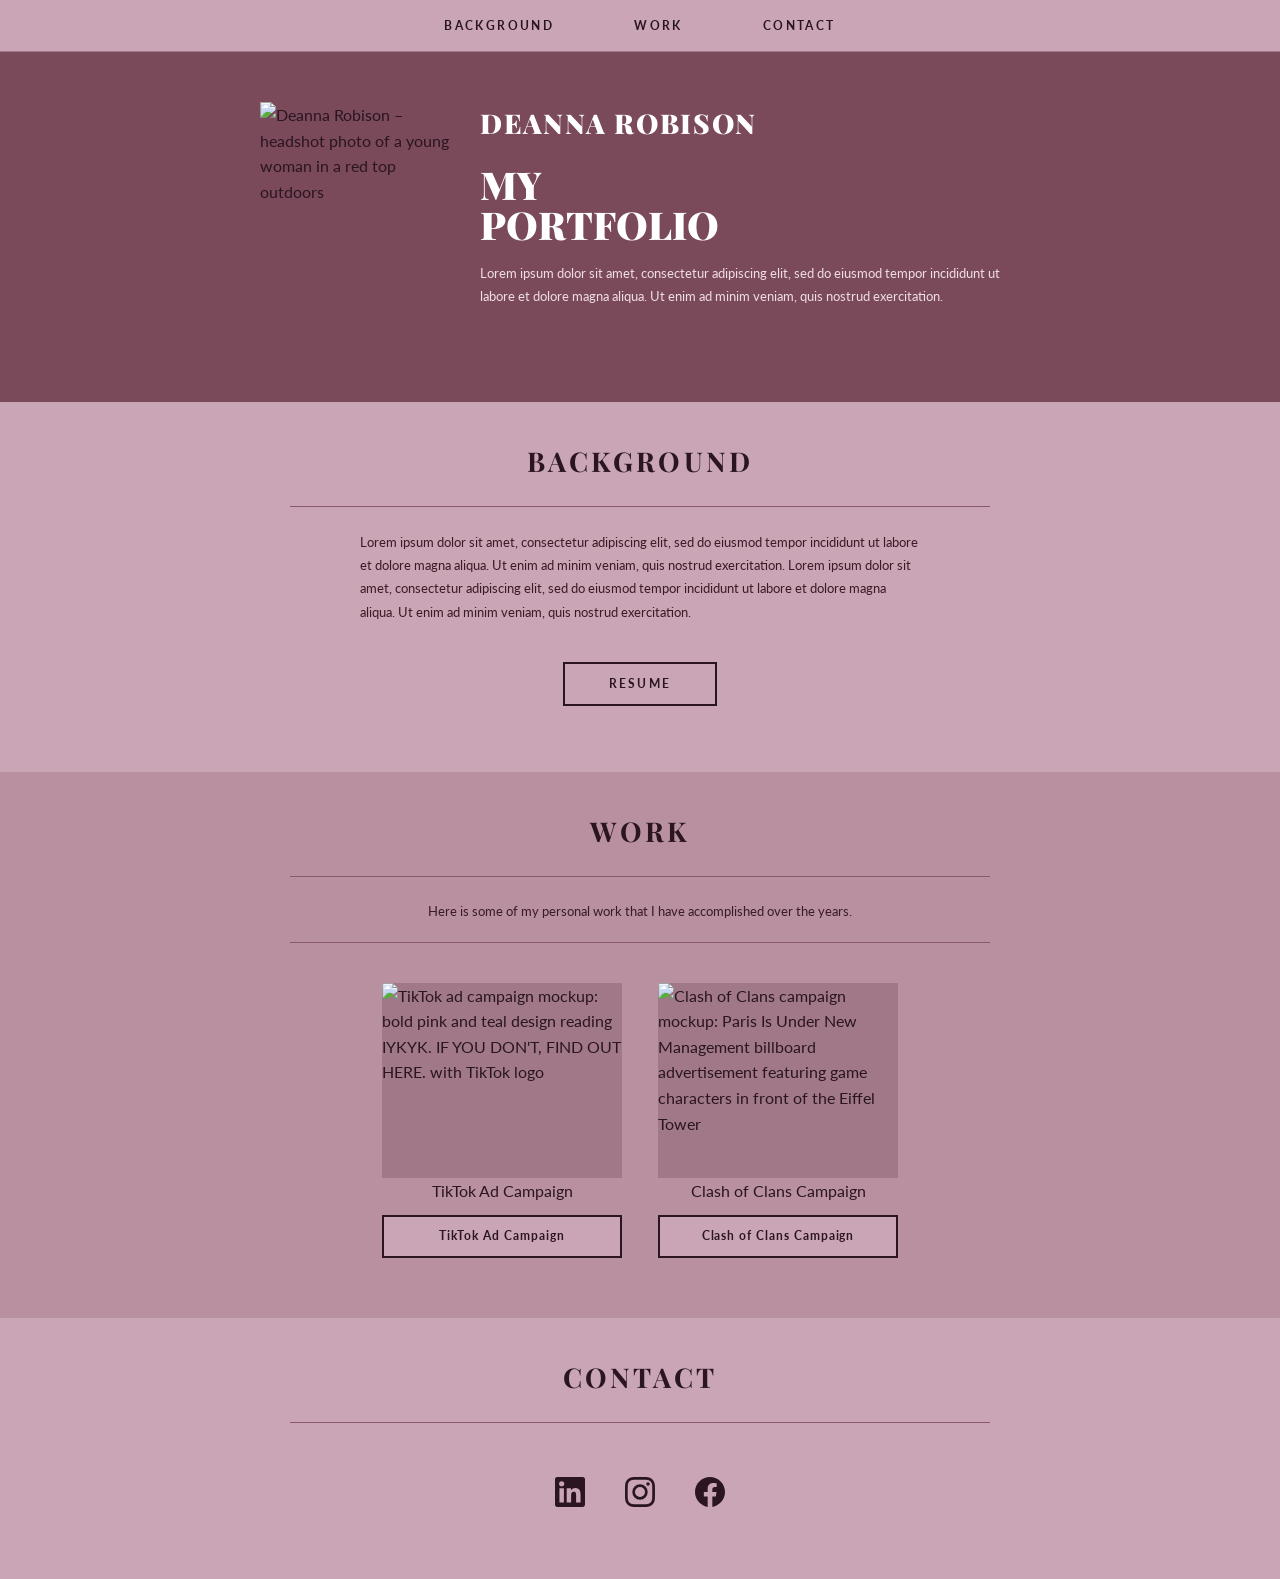
==== index.html @ 95b5bf56 "first commit" ====
<!DOCTYPE html>
<html lang="en">
<head>
  <meta charset="UTF-8" />
  <meta name="viewport" content="width=device-width, initial-scale=1.0" />
  <title>Deanna Robison – Portfolio</title>
  <link rel="stylesheet" href="style.css" />
</head>
<body>

  <!-- NAV -->
  <nav class="nav">
    <a href="#background" class="nav-link">BACKGROUND</a>
    <a href="#work" class="nav-link">WORK</a>
    <a href="#contact" class="nav-link">CONTACT</a>
  </nav>

  <!-- HERO -->
  <section class="hero" id="home">
    <div class="hero-inner">
      <div class="hero-photo">
        <img src="images/deanna-photo.jpg" alt="Deanna Robison – headshot photo of a young woman in a red top outdoors" />
      </div>
      <div class="hero-text">
        <h1 class="hero-name">DEANNA ROBISON</h1>
        <h2 class="hero-title">MY<br>PORTFOLIO</h2>
        <p class="hero-desc">Lorem ipsum dolor sit amet, consectetur adipiscing elit, sed do eiusmod tempor incididunt ut labore et dolore magna aliqua. Ut enim ad minim veniam, quis nostrud exercitation.</p>
      </div>
    </div>
  </section>

  <!-- BACKGROUND -->
  <section class="background-section" id="background">
    <h2 class="section-heading">BACKGROUND</h2>
    <div class="section-divider"></div>
    <p class="background-text">
      Lorem ipsum dolor sit amet, consectetur adipiscing elit, sed do eiusmod tempor incididunt ut labore et dolore magna aliqua. Ut enim ad minim veniam, quis nostrud exercitation. Lorem ipsum dolor sit amet, consectetur adipiscing elit, sed do eiusmod tempor incididunt ut labore et dolore magna aliqua. Ut enim ad minim veniam, quis nostrud exercitation.
    </p>
    <div class="resume-btn-wrap">
      <a href="#" class="btn-outline">RESUME</a>
    </div>
  </section>

  <!-- WORK -->
  <section class="work-section" id="work">
    <h2 class="section-heading">WORK</h2>
    <div class="section-divider"></div>
    <p class="work-intro">Here is some of my personal work that I have accomplished over the years.</p>
    <div class="section-divider"></div>

    <div class="work-grid">
      <!-- TikTok Card -->
      <div class="work-card">
        <div class="work-card-img">
          <img src="images/tiktok-ad.jpg" alt="TikTok ad campaign mockup: bold pink and teal design reading IYKYK. IF YOU DON'T, FIND OUT HERE. with TikTok logo" />
        </div>
        <p class="work-card-label">TikTok Ad Campaign</p>
        <a href="tiktok.html" class="btn-card">TikTok Ad Campaign</a>
      </div>

      <!-- Clash of Clans Card -->
      <div class="work-card">
        <div class="work-card-img">
          <img src="images/clash-ad.jpg" alt="Clash of Clans campaign mockup: Paris Is Under New Management billboard advertisement featuring game characters in front of the Eiffel Tower" />
        </div>
        <p class="work-card-label">Clash of Clans Campaign</p>
        <a href="clash.html" class="btn-card">Clash of Clans Campaign</a>
      </div>
    </div>
  </section>

  <!-- CONTACT -->
  <section class="contact-section" id="contact">
    <h2 class="section-heading">CONTACT</h2>
    <div class="section-divider"></div>
    <div class="social-links">
      <a href="https://www.linkedin.com/in/deanna-robison-2467712a8/" target="_blank" rel="noopener" class="social-icon" aria-label="LinkedIn">
        <svg xmlns="http://www.w3.org/2000/svg" viewBox="0 0 24 24" fill="currentColor"><path d="M20.447 20.452h-3.554v-5.569c0-1.328-.027-3.037-1.852-3.037-1.853 0-2.136 1.445-2.136 2.939v5.667H9.351V9h3.414v1.561h.046c.477-.9 1.637-1.85 3.37-1.85 3.601 0 4.267 2.37 4.267 5.455v6.286zM5.337 7.433a2.062 2.062 0 0 1-2.063-2.065 2.064 2.064 0 1 1 2.063 2.065zm1.782 13.019H3.555V9h3.564v11.452zM22.225 0H1.771C.792 0 0 .774 0 1.729v20.542C0 23.227.792 24 1.771 24h20.451C23.2 24 24 23.227 24 22.271V1.729C24 .774 23.2 0 22.222 0h.003z"/></svg>
      </a>
      <a href="https://www.instagram.com/deannarobisonn/" target="_blank" rel="noopener" class="social-icon" aria-label="Instagram">
        <svg xmlns="http://www.w3.org/2000/svg" viewBox="0 0 24 24" fill="currentColor"><path d="M12 2.163c3.204 0 3.584.012 4.85.07 3.252.148 4.771 1.691 4.919 4.919.058 1.265.069 1.645.069 4.849 0 3.205-.012 3.584-.069 4.849-.149 3.225-1.664 4.771-4.919 4.919-1.266.058-1.644.07-4.85.07-3.204 0-3.584-.012-4.849-.07-3.26-.149-4.771-1.699-4.919-4.92-.058-1.265-.07-1.644-.07-4.849 0-3.204.013-3.583.07-4.849.149-3.227 1.664-4.771 4.919-4.919 1.266-.057 1.645-.069 4.849-.069zM12 0C8.741 0 8.333.014 7.053.072 2.695.272.273 2.69.073 7.052.014 8.333 0 8.741 0 12c0 3.259.014 3.668.072 4.948.2 4.358 2.618 6.78 6.98 6.98C8.333 23.986 8.741 24 12 24c3.259 0 3.668-.014 4.948-.072 4.354-.2 6.782-2.618 6.979-6.98.059-1.28.073-1.689.073-4.948 0-3.259-.014-3.667-.072-4.947-.196-4.354-2.617-6.78-6.979-6.98C15.668.014 15.259 0 12 0zm0 5.838a6.162 6.162 0 1 0 0 12.324 6.162 6.162 0 0 0 0-12.324zM12 16a4 4 0 1 1 0-8 4 4 0 0 1 0 8zm6.406-11.845a1.44 1.44 0 1 0 0 2.881 1.44 1.44 0 0 0 0-2.881z"/></svg>
      </a>
      <a href="https://www.facebook.com/bob.adele.10" target="_blank" rel="noopener" class="social-icon" aria-label="Facebook">
        <svg xmlns="http://www.w3.org/2000/svg" viewBox="0 0 24 24" fill="currentColor"><path d="M24 12.073c0-6.627-5.373-12-12-12s-12 5.373-12 12c0 5.99 4.388 10.954 10.125 11.854v-8.385H7.078v-3.47h3.047V9.43c0-3.007 1.792-4.669 4.533-4.669 1.312 0 2.686.235 2.686.235v2.953H15.83c-1.491 0-1.956.925-1.956 1.874v2.25h3.328l-.532 3.47h-2.796v8.385C19.612 23.027 24 18.062 24 12.073z"/></svg>
      </a>
    </div>
  </section>

</body>
</html>
---- style.css ----
/* =============================================
   DEANNA ROBISON – PORTFOLIO
   ============================================= */

@import url('https://fonts.googleapis.com/css2?family=Playfair+Display:wght@400;700;900&family=Lato:wght@300;400;700&display=swap');

/* --- Reset --- */
*, *::before, *::after {
  box-sizing: border-box;
  margin: 0;
  padding: 0;
}

html {
  scroll-behavior: smooth;
}

body {
  font-family: 'Lato', sans-serif;
  background-color: #c9a5b5;
  color: #2a1520;
  line-height: 1.6;
}

img {
  display: block;
  max-width: 100%;
  height: auto;
}

a {
  text-decoration: none;
  color: inherit;
}

/* =============================================
   NAVIGATION
   ============================================= */
.nav {
  position: sticky;
  top: 0;
  z-index: 100;
  display: flex;
  justify-content: center;
  align-items: center;
  gap: 80px;
  background-color: #c9a5b5;
  padding: 16px 20px;
  border-bottom: 1px solid #a07888;
}

.nav-link {
  font-family: 'Lato', sans-serif;
  font-size: 0.75rem;
  font-weight: 700;
  letter-spacing: 0.2em;
  color: #2a1520;
  text-transform: uppercase;
}

.nav-link:hover {
  color: #5c2d3e;
}

/* =============================================
   HERO
   ============================================= */
.hero {
  background-color: #7a4a5a;
  padding: 50px 50px;
}

.hero-inner {
  display: flex;
  flex-direction: row;
  align-items: flex-start;
  gap: 30px;
  max-width: 760px;
  margin: 0 auto;
}

.hero-photo {
  flex-shrink: 0;
  width: 190px;
}

.hero-photo img {
  width: 190px;
  height: 250px;
  object-fit: cover;
  object-position: top center;
  display: block;
}

.hero-text {
  flex: 1;
}

.hero-name {
  font-family: 'Playfair Display', serif;
  font-size: 1.7rem;
  font-weight: 900;
  color: #ffffff;
  letter-spacing: 0.06em;
  margin-bottom: 18px;
}

.hero-title {
  font-family: 'Playfair Display', serif;
  font-size: 2.4rem;
  font-weight: 900;
  line-height: 1.05;
  color: #ffffff;
  margin-bottom: 18px;
}

.hero-desc {
  font-size: 0.8rem;
  color: #f0dde5;
  line-height: 1.75;
}

/* =============================================
   BACKGROUND SECTION
   ============================================= */
.background-section {
  background-color: #c9a5b5;
  padding-bottom: 50px;
}

.section-heading {
  font-family: 'Playfair Display', serif;
  font-size: 1.7rem;
  font-weight: 700;
  letter-spacing: 0.12em;
  text-align: center;
  color: #2a1520;
  padding: 38px 20px 22px;
}

.section-divider {
  width: 88%;
  max-width: 700px;
  height: 1px;
  background-color: #8a5a6a;
  margin: 0 auto 24px;
}

.background-text {
  font-size: 0.82rem;
  line-height: 1.78;
  color: #3a1a25;
  max-width: 640px;
  margin: 0 auto 32px;
  padding: 0 40px;
}

.resume-btn-wrap {
  text-align: center;
  padding: 6px 0 16px;
}

.btn-outline {
  display: inline-block;
  padding: 10px 44px;
  border: 2px solid #2a1520;
  font-family: 'Lato', sans-serif;
  font-size: 0.78rem;
  font-weight: 700;
  letter-spacing: 0.18em;
  color: #2a1520;
  background-color: transparent;
  cursor: pointer;
  transition: background-color 0.2s, color 0.2s;
}

.btn-outline:hover {
  background-color: #2a1520;
  color: #ffffff;
}

/* =============================================
   WORK SECTION
   ============================================= */
.work-section {
  background-color: #b8909f;
  padding-bottom: 60px;
}

.work-intro {
  font-size: 0.82rem;
  text-align: center;
  color: #3a1a25;
  padding: 0 20px 20px;
}

.work-grid {
  display: flex;
  flex-direction: row;
  justify-content: center;
  align-items: flex-start;
  gap: 36px;
  flex-wrap: wrap;
  padding: 16px 40px 0;
  max-width: 800px;
  margin: 0 auto;
}

.work-card {
  display: flex;
  flex-direction: column;
  align-items: center;
  width: 240px;
}

.work-card-img {
  width: 240px;
  height: 195px;
  overflow: hidden;
  background-color: #a07888;
}

.work-card-img img {
  width: 100%;
  height: 100%;
  object-fit: cover;
  object-position: top center;
}

.btn-card {
  display: block;
  width: 240px;
  padding: 10px 10px;
  border: 2px solid #2a1520;
  font-family: 'Lato', sans-serif;
  font-size: 0.74rem;
  font-weight: 700;
  letter-spacing: 0.08em;
  text-align: center;
  color: #2a1520;
  background-color: #c9a5b5;
  margin-top: 12px;
  transition: background-color 0.2s, color 0.2s;
}

.btn-card:hover {
  background-color: #2a1520;
  color: #ffffff;
}

/* =============================================
   CONTACT SECTION
   ============================================= */
.contact-section {
  background-color: #c9a5b5;
  padding-bottom: 60px;
}

.social-links {
  display: flex;
  flex-direction: row;
  justify-content: center;
  align-items: center;
  gap: 36px;
  padding: 28px 20px 10px;
}

.social-icon {
  display: flex;
  align-items: center;
  justify-content: center;
  width: 34px;
  height: 34px;
  color: #2a1520;
  transition: color 0.2s, transform 0.2s;
}

.social-icon svg {
  width: 30px;
  height: 30px;
}

.social-icon:hover {
  color: #5c2d3e;
  transform: translateY(-2px);
}

/* =============================================
   CAMPAIGN PAGES
   ============================================= */
.campaign-page {
  min-height: 100vh;
  background-color: #c9a5b5;
}

.campaign-hero {
  background-color: #7a4a5a;
  padding: 60px 40px;
  text-align: center;
}

.campaign-hero h1 {
  font-family: 'Playfair Display', serif;
  font-size: 2.2rem;
  font-weight: 900;
  color: #ffffff;
  letter-spacing: 0.06em;
  margin-bottom: 16px;
}

.campaign-hero p {
  font-size: 0.88rem;
  color: #f0dde5;
  max-width: 580px;
  margin: 0 auto;
  line-height: 1.72;
}

.campaign-body {
  max-width: 780px;
  margin: 0 auto;
  padding: 50px 36px 80px;
  background-color: #c9a5b5;
}

.campaign-image-wrap {
  width: 100%;
  max-width: 460px;
  margin: 0 auto 40px;
  overflow: hidden;
  background-color: #b08090;
}

.campaign-image-wrap img {
  width: 100%;
  height: 340px;
  object-fit: cover;
  object-position: top;
}

.campaign-body h2 {
  font-family: 'Playfair Display', serif;
  font-size: 1.4rem;
  font-weight: 700;
  color: #2a1520;
  margin-bottom: 12px;
  margin-top: 28px;
}

.campaign-body h2:first-of-type {
  margin-top: 0;
}

.campaign-body p {
  font-size: 0.83rem;
  color: #3a1a25;
  line-height: 1.8;
  margin-bottom: 10px;
}

.back-btn-wrap {
  text-align: center;
  padding-top: 36px;
}

.campaign-social {
  background-color: #b8909f;
  padding: 28px 20px 36px;
  display: flex;
  flex-direction: row;
  justify-content: center;
  align-items: center;
  gap: 36px;
}

/* =============================================
   TABLET – 1024px
   ============================================= */
@media (max-width: 1024px) {
  .nav {
    gap: 50px;
  }

  .hero {
    padding: 40px 30px;
  }

  .hero-photo {
    width: 160px;
  }

  .hero-photo img {
    width: 160px;
    height: 210px;
  }

  .hero-name {
    font-size: 1.4rem;
  }

  .hero-title {
    font-size: 2rem;
  }

  .work-grid {
    gap: 24px;
  }

  .work-card {
    width: 210px;
  }

  .work-card-img {
    width: 210px;
    height: 170px;
  }

  .btn-card {
    width: 210px;
  }
}

/* =============================================
   MOBILE – 470px
   ============================================= */
@media (max-width: 470px) {
  .nav {
    gap: 20px;
    padding: 12px 10px;
  }

  .nav-link {
    font-size: 0.65rem;
    letter-spacing: 0.12em;
  }

  .hero {
    padding: 28px 20px;
  }

  .hero-inner {
    flex-direction: column;
    align-items: center;
    text-align: center;
  }

  .hero-photo {
    width: 130px;
  }

  .hero-photo img {
    width: 130px;
    height: 170px;
  }

  .hero-name {
    font-size: 1.25rem;
  }

  .hero-title {
    font-size: 1.7rem;
  }

  .hero-desc {
    font-size: 0.78rem;
  }

  .section-heading {
    font-size: 1.3rem;
    padding: 26px 16px 14px;
  }

  .background-text {
    padding: 0 20px;
  }

  .work-grid {
    flex-direction: column;
    align-items: center;
    padding: 16px 20px 0;
    gap: 28px;
  }

  .work-card {
    width: 100%;
    max-width: 300px;
  }

  .work-card-img {
    width: 100%;
    height: 180px;
  }

  .btn-card {
    width: 100%;
  }

  .campaign-hero {
    padding: 36px 20px;
  }

  .campaign-hero h1 {
    font-size: 1.6rem;
  }

  .campaign-body {
    padding: 28px 20px 60px;
  }

  .campaign-image-wrap img {
    height: 220px;
  }
}
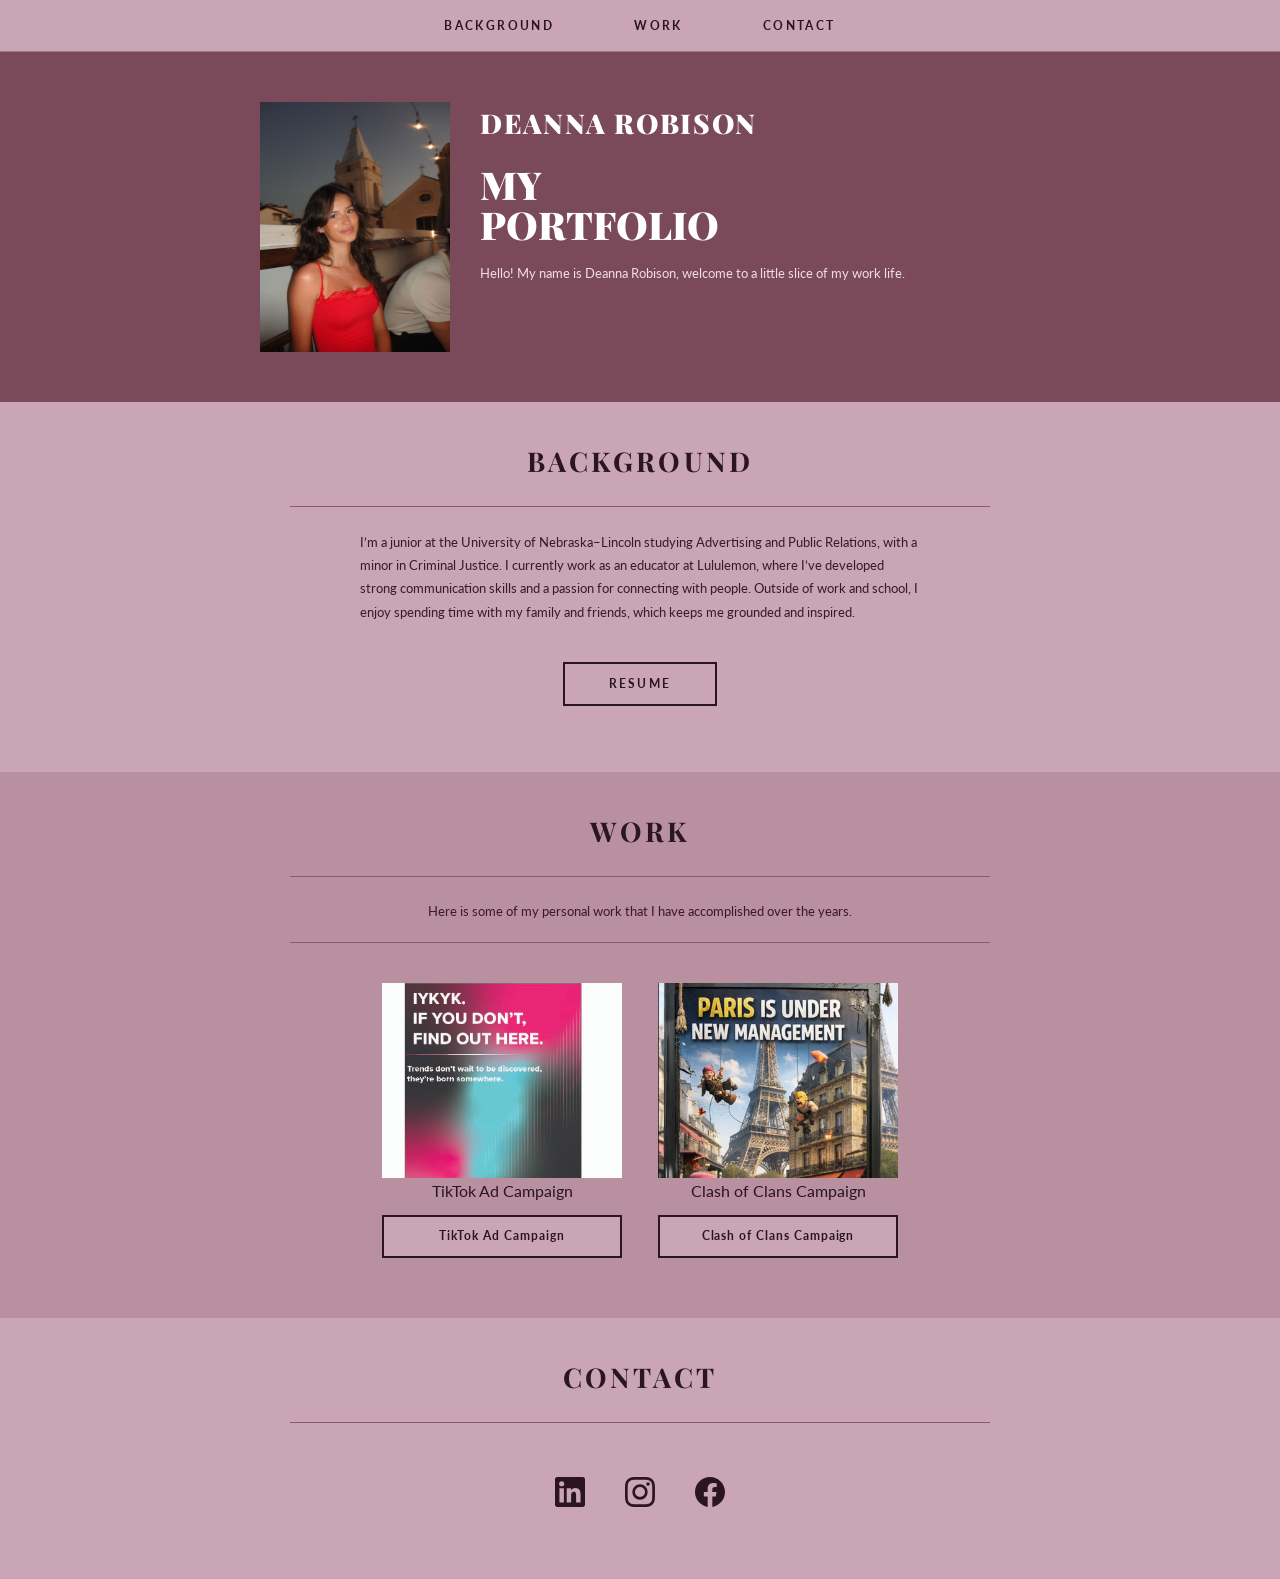
==== commit e249f602: "commit" ====
--- a/index.html
+++ b/index.html
@@ -24,7 +24,7 @@
       <div class="hero-text">
         <h1 class="hero-name">DEANNA ROBISON</h1>
         <h2 class="hero-title">MY<br>PORTFOLIO</h2>
-        <p class="hero-desc">Lorem ipsum dolor sit amet, consectetur adipiscing elit, sed do eiusmod tempor incididunt ut labore et dolore magna aliqua. Ut enim ad minim veniam, quis nostrud exercitation.</p>
+        <p class="hero-desc">Hello! My name is Deanna Robison, welcome to a little slice of my work life.</p>
       </div>
     </div>
   </section>
@@ -34,10 +34,10 @@
     <h2 class="section-heading">BACKGROUND</h2>
     <div class="section-divider"></div>
     <p class="background-text">
-      Lorem ipsum dolor sit amet, consectetur adipiscing elit, sed do eiusmod tempor incididunt ut labore et dolore magna aliqua. Ut enim ad minim veniam, quis nostrud exercitation. Lorem ipsum dolor sit amet, consectetur adipiscing elit, sed do eiusmod tempor incididunt ut labore et dolore magna aliqua. Ut enim ad minim veniam, quis nostrud exercitation.
+      I’m a junior at the University of Nebraska–Lincoln studying Advertising and Public Relations, with a minor in Criminal Justice. I currently work as an educator at Lululemon, where I’ve developed strong communication skills and a passion for connecting with people. Outside of work and school, I enjoy spending time with my family and friends, which keeps me grounded and inspired. 
     </p>
     <div class="resume-btn-wrap">
-      <a href="#" class="btn-outline">RESUME</a>
+      <a href="https://acrobat.adobe.com/id/urn:aaid:sc:VA6C2:e5198b3f-6620-4f8d-9930-7a5c0cc95739/?promoid=LQLZSXQR&locale=en-US&mv=other&mv2=tab&size=89280" class="btn-outline">RESUME</a>
     </div>
   </section>
 
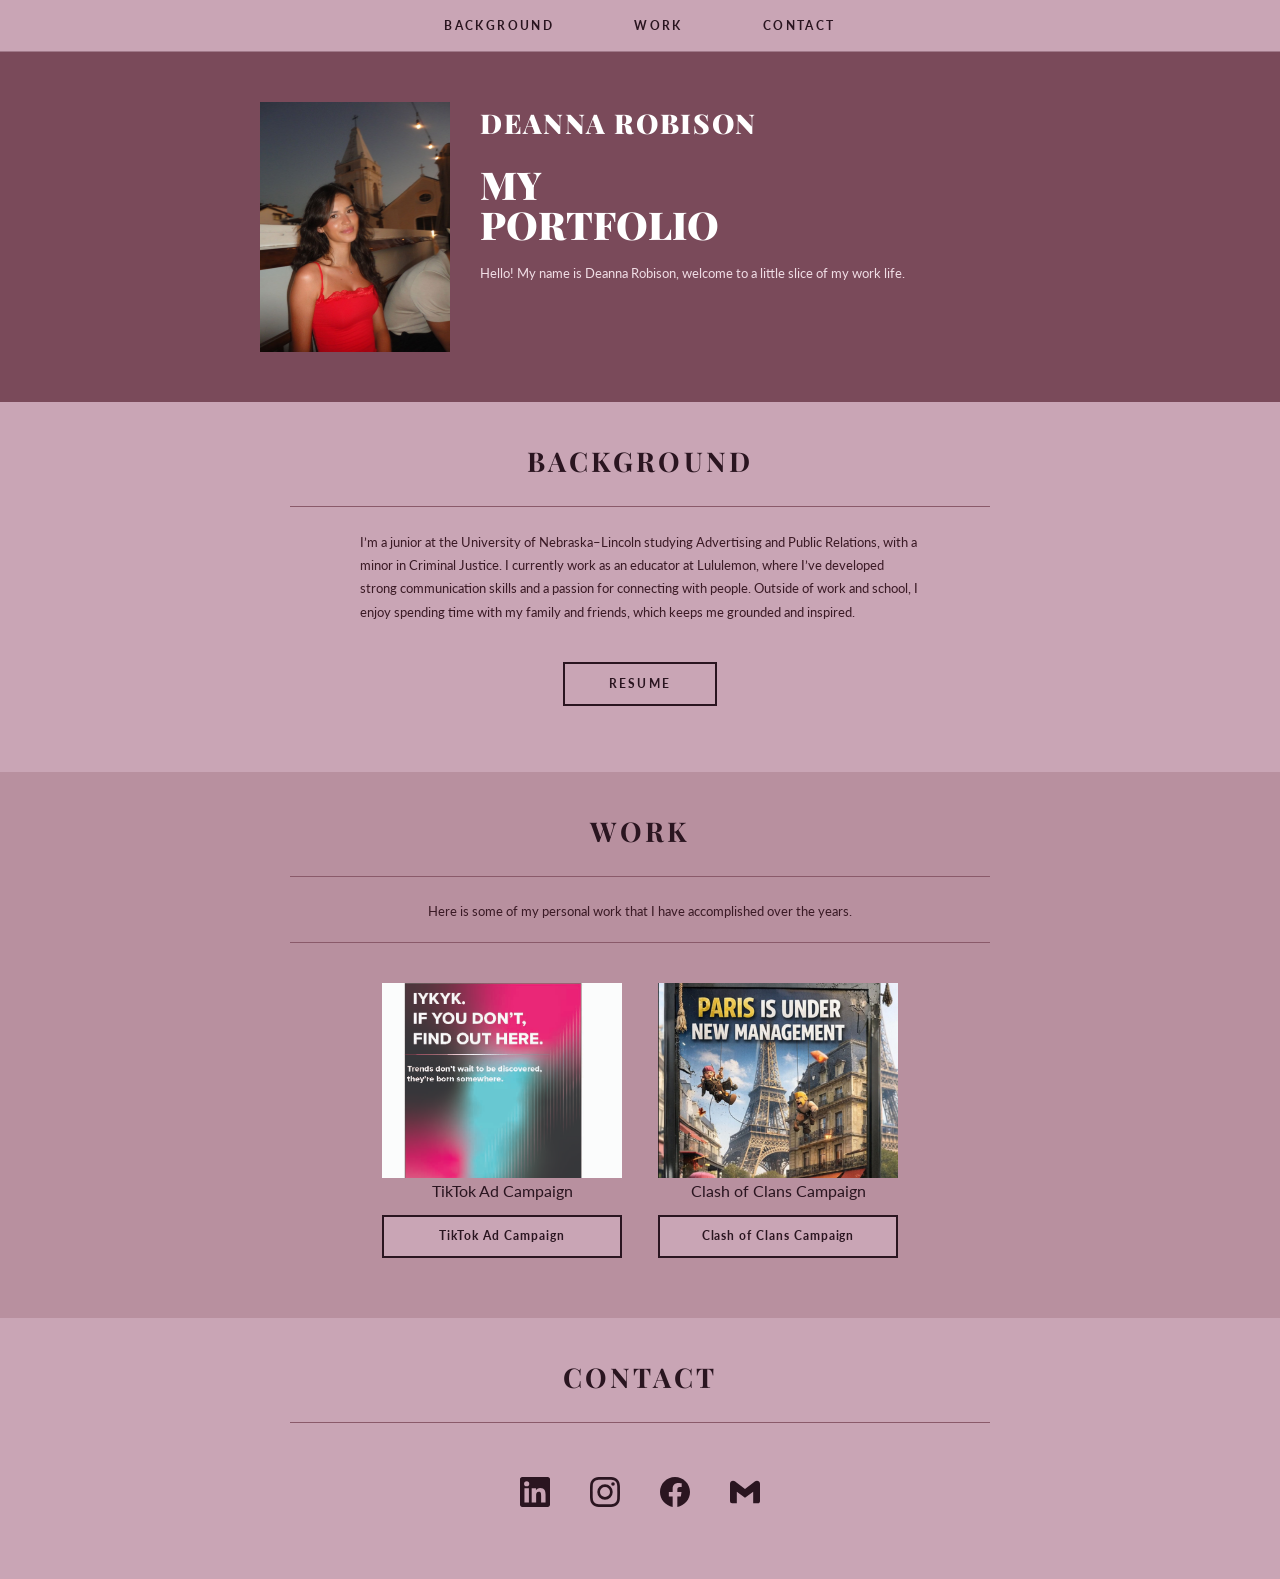
==== commit 946d5227: "commit" ====
--- a/index.html
+++ b/index.html
@@ -37,7 +37,7 @@
       I’m a junior at the University of Nebraska–Lincoln studying Advertising and Public Relations, with a minor in Criminal Justice. I currently work as an educator at Lululemon, where I’ve developed strong communication skills and a passion for connecting with people. Outside of work and school, I enjoy spending time with my family and friends, which keeps me grounded and inspired. 
     </p>
     <div class="resume-btn-wrap">
-      <a href="https://acrobat.adobe.com/id/urn:aaid:sc:VA6C2:e5198b3f-6620-4f8d-9930-7a5c0cc95739/?promoid=LQLZSXQR&locale=en-US&mv=other&mv2=tab&size=89280" class="btn-outline">RESUME</a>
+      <a href="Resume.html" class="btn-outline">RESUME</a>
     </div>
   </section>
 
@@ -83,6 +83,9 @@
       <a href="https://www.facebook.com/bob.adele.10" target="_blank" rel="noopener" class="social-icon" aria-label="Facebook">
         <svg xmlns="http://www.w3.org/2000/svg" viewBox="0 0 24 24" fill="currentColor"><path d="M24 12.073c0-6.627-5.373-12-12-12s-12 5.373-12 12c0 5.99 4.388 10.954 10.125 11.854v-8.385H7.078v-3.47h3.047V9.43c0-3.007 1.792-4.669 4.533-4.669 1.312 0 2.686.235 2.686.235v2.953H15.83c-1.491 0-1.956.925-1.956 1.874v2.25h3.328l-.532 3.47h-2.796v8.385C19.612 23.027 24 18.062 24 12.073z"/></svg>
       </a>
+      <a href="mailto:robisondeanna0@gmail.com" class="social-icon" aria-label="Email">
+         <svg xmlns="http://www.w3.org/2000/svg" viewBox="0 0 24 24" fill="currentColor"><path d="M24 5.457v13.909c0 .904-.732 1.636-1.636 1.636h-3.819V11.73L12 16.64l-6.545-4.91v9.273H1.636A1.636 1.636 0 0 1 0 19.366V5.457c0-2.023 2.309-3.178 3.927-1.964L5.455 4.64 12 9.548l6.545-4.91 1.528-1.145C21.69 2.28 24 3.434 24 5.457z"/></svg>
+      </a>
     </div>
   </section>
 
